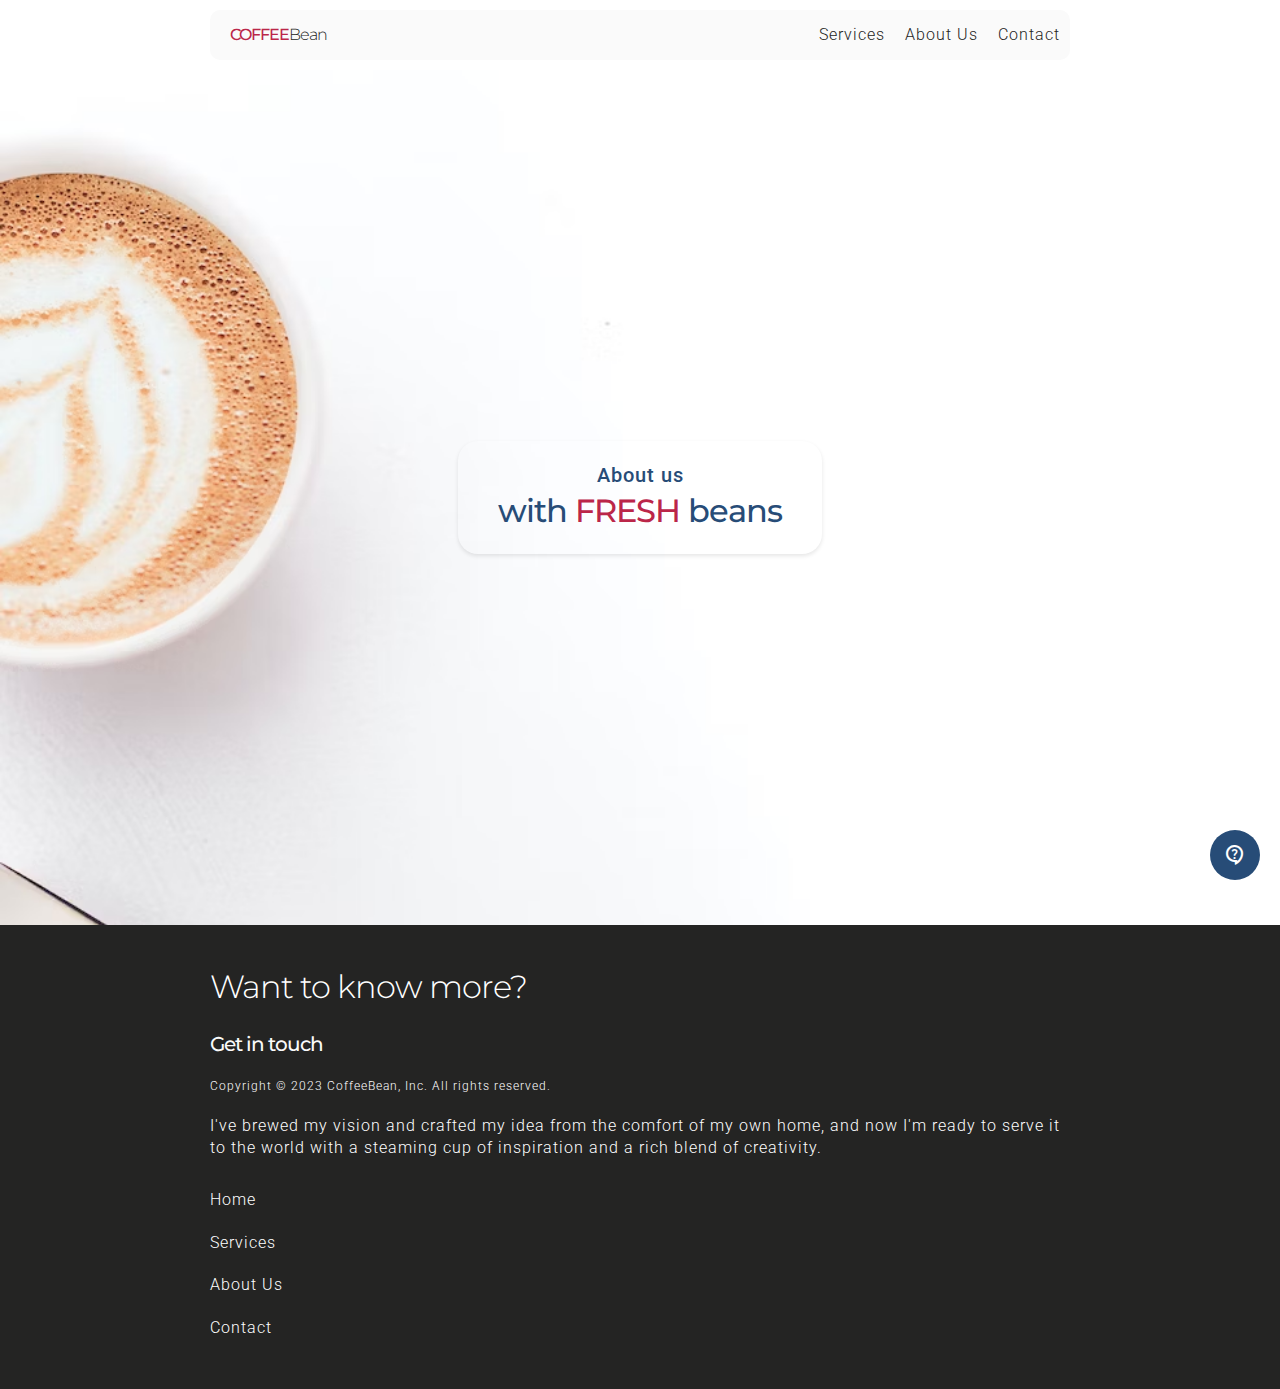
==== about.html @ 628307e0 "Added: services, contact and about us HTML pages." ====
<!DOCTYPE html>
<html lang="en">
  <head>
    <meta charset="UTF-8" />
    <meta http-equiv="X-UA-Compatible" content="IE=edge" />
    <meta name="viewport" content="width=device-width, initial-scale=1.0" />
    <title>About us | CoffeeBean</title>
    <link rel="stylesheet" href="./assets/css/app.css" />
    <link
      rel="stylesheet"
      href="https://fonts.googleapis.com/css2?family=Material+Symbols+Outlined:opsz,wght,FILL,GRAD@48,400,0,0"
    />
  </head>
  <body class="font-body font-size-md bg-light color-black relative">
    <!-- Top Navigation - Sticky component -->
    <div class="w-100 bg-light nav-wrapper py-10">
      <div class="card relative h-100 max-width m-auto d-flex justify-between bg-white">
        <!-- TODO: replace this with a proper logo -->
        <a href="/" class="d-flex self-center pl-20 font-special font-size-xs">
          <h1><span class="color-warning uppercase bold">Coffee</span>Bean</h1>
        </a>
        <nav class="desktop-visible nav-container self-center">
          <ul class="nav-list d-flex flex-row">
            <li class="px-10"><a href="./services.html">Services</a></li>
            <li class="px-10"><a href="./about.html">About Us</a></li>
            <li class="px-10"><a href="./contact.html">Contact</a></li>
          </ul>
        </nav>
        <nav class="mobile-visible nav-container self-center">
          <details class="nav-toggle">
            <summary class="nav-toggle-button px-40">
              <span class="material-symbols-outlined">menu</span>
            </summary>
            <ul class="mobile-nav-list nav-list d-flex flex-col bg-white w-100">
              <li class="px-10 py-20 d-flex mr-auto gap-10">
                <span class="material-symbols-outlined">home</span>
                <a href="./">Home</a>
              </li>
              <li class="px-10 py-20 d-flex mr-auto gap-10">
                <span class="material-symbols-outlined">book</span>
                <a href="./about.html">About Us</a>
              </li>
              <li class="px-10 py-20 d-flex mr-auto gap-10">
                <span class="material-symbols-outlined">book</span>
                <a href="./services.html">Services</a>
              </li>
              <li class="px-10 py-20 d-flex mr-auto gap-10">
                <span class="material-symbols-outlined">contact_support</span>
                <a href="./contact.html">Contact</a>
              </li>
            </ul>
          </details>
        </nav>
      </div>
    </div>
    <!-- End of Top Navigation - Sticky component -->

    <!-- bg banner with title -->
    <header class="bg-hero bg bg-position-center">
      <div class="h-100 d-flex">
        <div class="m-auto card-shadow px-40 py-20 backdrop-filter">
          <h1 class="color-accent text-center font-size-lg bold">About us</h1>
          <h2 class="color-accent text-center font-size-xlg font-special bold">
            with <span class="color-warning uppercase">fresh</span> beans
          </h2>
        </div>
      </div>
    </header>
    <!-- End of bg banner with title -->

    <!-- Main -->
    <main class="w-100"></main>
    <!-- End of Main -->

    <!-- Footer -->
    <footer>
      <div class="section bg-black color-light py-40">
        <div class="max-width m-auto d-flex flex-col gap-20 font-size-md color-light">
          <h4 class="font-size-xlg color-light font-special">Want to know more?</h4>
          <a href="/"><h5 class="font-size-lg color-white font-special bold">Get in touch</h5></a>
          <p class="font-size-sm">Copyright © 2023 CoffeeBean, Inc. All rights reserved.</p>
          <p>
            I've brewed my vision and crafted my idea from the comfort of my own home, and now I'm
            ready to serve it to the world with a steaming cup of inspiration and a rich blend of
            creativity.
          </p>
          <ul class="footer-list d-flex flex-col flex-wrap">
            <li class="py-10"><a href="./">Home</a></li>
            <li class="py-10"><a href="./services.html">Services</a></li>
            <li class="py-10"><a href="./about.html">About Us</a></li>
            <li class="py-10"><a href="./contact.html">Contact</a></li>
          </ul>
        </div>
      </div>
    </footer>
    <!-- End of Footer -->

    <div class="chat bg-accent color-light">
      <span class="material-symbols-outlined">contact_support</span>
    </div>
  </body>
</html>
---- assets/css/app.css ----
/* ---------------------------------- */
/*              Variables             */
/* ---------------------------------- */
@import url(./include/variables.css);
/* ---------------------------------- */
/*   Override/Reset default Styling   */
/* ---------------------------------- */
@import url(./include/html.css);
/* ---------------------------------- */
/*           CSS components           */
/* ---------------------------------- */
@import url(./include/background.css);
@import url(./include/card.css);
@import url(./include/chat.css);
@import url(./include/color.css);
@import url(./include/dimension.css);
@import url(./include/flex.css);
@import url(./include/font.css);
@import url(./include/image.css);
@import url(./include/margin.css);
@import url(./include/nav.css);
@import url(./include/outline.css);
@import url(./include/padding.css);
@import url(./include/position.css);
@import url(./include/separator.css);
@import url(./include/typography.css);
@import url(./include/visibility.css);
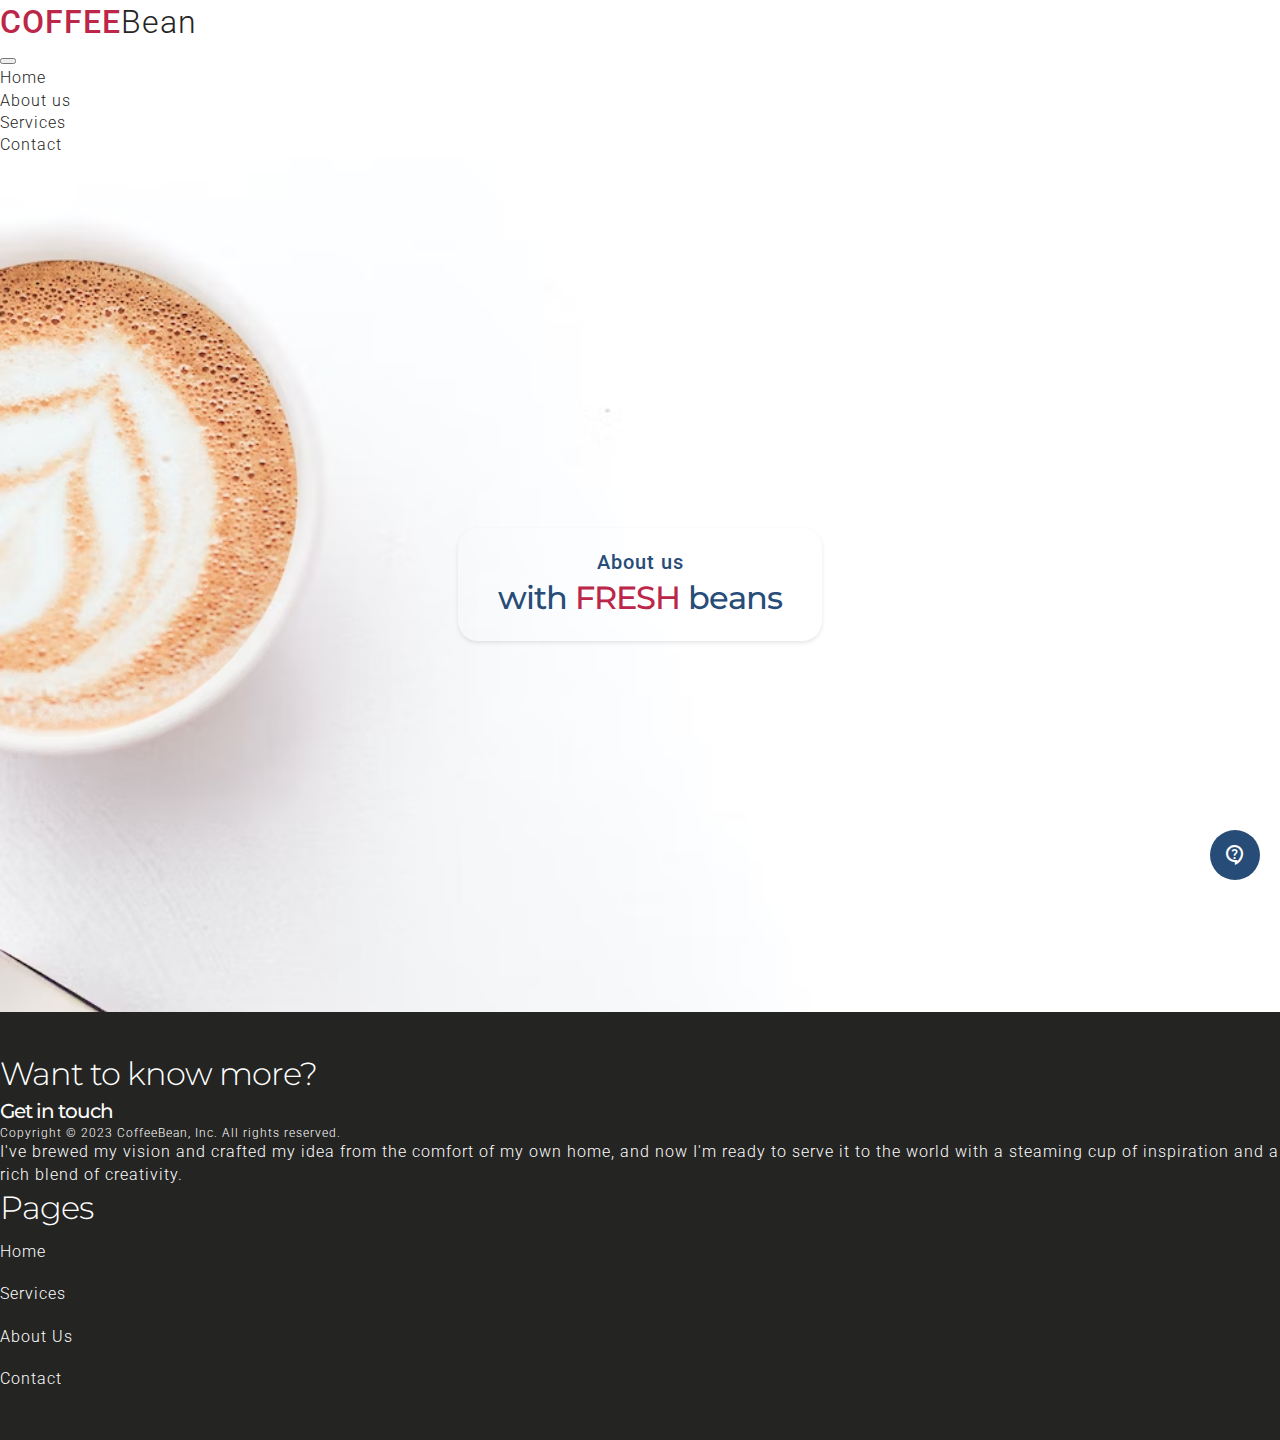
==== commit 2219fdfa: "Page About: added bootstrap CDN sources and replaced footer & nav" ====
--- a/about.html
+++ b/about.html
@@ -5,53 +5,53 @@
     <meta http-equiv="X-UA-Compatible" content="IE=edge" />
     <meta name="viewport" content="width=device-width, initial-scale=1.0" />
     <title>About us | CoffeeBean</title>
+    <link
+      href="https://cdn.jsdelivr.net/npm/bootstrap@5.3.0-alpha3/dist/css/bootstrap.min.css"
+      rel="stylesheet"
+      integrity="sha384-KK94CHFLLe+nY2dmCWGMq91rCGa5gtU4mk92HdvYe+M/SXH301p5ILy+dN9+nJOZ"
+      crossorigin="anonymous"
+    />
     <link rel="stylesheet" href="./assets/css/app.css" />
     <link
       rel="stylesheet"
       href="https://fonts.googleapis.com/css2?family=Material+Symbols+Outlined:opsz,wght,FILL,GRAD@48,400,0,0"
     />
   </head>
-  <body class="font-body font-size-md bg-light color-black relative">
+  <body class="font-body font-size-md bg-white color-black relative">
     <!-- Top Navigation - Sticky component -->
-    <div class="w-100 bg-light nav-wrapper py-10">
-      <div class="card relative h-100 max-width m-auto d-flex justify-between bg-white">
-        <!-- TODO: replace this with a proper logo -->
-        <a href="/" class="d-flex self-center pl-20 font-special font-size-xs">
+    <div class="container sticky-top mt-4">
+      <nav class="rounded-4 navbar navbar-expand-lg navbar-light bg-light px-4 py-2 w-">
+        <a class="navbar-brand" href="./">
           <h1><span class="color-warning uppercase bold">Coffee</span>Bean</h1>
         </a>
-        <nav class="desktop-visible nav-container self-center">
-          <ul class="nav-list d-flex flex-row">
-            <li class="px-10"><a href="./services.html">Services</a></li>
-            <li class="px-10"><a href="./about.html">About Us</a></li>
-            <li class="px-10"><a href="./contact.html">Contact</a></li>
+        <button
+          class="navbar-toggler"
+          type="button"
+          data-toggle="collapse"
+          data-target="#navbarNav"
+          aria-controls="navbarNav"
+          aria-expanded="false"
+          aria-label="Toggle navigation"
+        >
+          <span class="navbar-toggler-icon"></span>
+        </button>
+        <div class="collapse navbar-collapse" id="navbarNav">
+          <ul class="navbar-nav ml-auto">
+            <li class="nav-item active">
+              <a class="nav-link" href="./">Home</a>
+            </li>
+            <li class="nav-item">
+              <a class="nav-link" href="./about.html">About us</a>
+            </li>
+            <li class="nav-item">
+              <a class="nav-link" href="./services.html">Services</a>
+            </li>
+            <li class="nav-item">
+              <a class="nav-link" href="./contact.html">Contact</a>
+            </li>
           </ul>
-        </nav>
-        <nav class="mobile-visible nav-container self-center">
-          <details class="nav-toggle">
-            <summary class="nav-toggle-button px-40">
-              <span class="material-symbols-outlined">menu</span>
-            </summary>
-            <ul class="mobile-nav-list nav-list d-flex flex-col bg-white w-100">
-              <li class="px-10 py-20 d-flex mr-auto gap-10">
-                <span class="material-symbols-outlined">home</span>
-                <a href="./">Home</a>
-              </li>
-              <li class="px-10 py-20 d-flex mr-auto gap-10">
-                <span class="material-symbols-outlined">book</span>
-                <a href="./about.html">About Us</a>
-              </li>
-              <li class="px-10 py-20 d-flex mr-auto gap-10">
-                <span class="material-symbols-outlined">book</span>
-                <a href="./services.html">Services</a>
-              </li>
-              <li class="px-10 py-20 d-flex mr-auto gap-10">
-                <span class="material-symbols-outlined">contact_support</span>
-                <a href="./contact.html">Contact</a>
-              </li>
-            </ul>
-          </details>
-        </nav>
-      </div>
+        </div>
+      </nav>
     </div>
     <!-- End of Top Navigation - Sticky component -->
 
@@ -69,27 +69,36 @@
     <!-- End of bg banner with title -->
 
     <!-- Main -->
-    <main class="w-100"></main>
+    <main></main>
     <!-- End of Main -->
 
     <!-- Footer -->
     <footer>
-      <div class="section bg-black color-light py-40">
-        <div class="max-width m-auto d-flex flex-col gap-20 font-size-md color-light">
-          <h4 class="font-size-xlg color-light font-special">Want to know more?</h4>
-          <a href="/"><h5 class="font-size-lg color-white font-special bold">Get in touch</h5></a>
-          <p class="font-size-sm">Copyright © 2023 CoffeeBean, Inc. All rights reserved.</p>
-          <p>
-            I've brewed my vision and crafted my idea from the comfort of my own home, and now I'm
-            ready to serve it to the world with a steaming cup of inspiration and a rich blend of
-            creativity.
-          </p>
-          <ul class="footer-list d-flex flex-col flex-wrap">
-            <li class="py-10"><a href="./">Home</a></li>
-            <li class="py-10"><a href="./services.html">Services</a></li>
-            <li class="py-10"><a href="./about.html">About Us</a></li>
-            <li class="py-10"><a href="./contact.html">Contact</a></li>
-          </ul>
+      <div class="container-fluid bg-black color-light py-40">
+        <div class="container">
+          <div class="row row-cols-1 row-cols-lg-2">
+            <div class="col row g-4 order-md-last">
+              <h4 class="font-size-xlg color-light font-special">Want to know more?</h4>
+              <a href="/"
+                ><h5 class="font-size-lg color-white font-special bold">Get in touch</h5></a
+              >
+              <p class="font-size-sm">Copyright © 2023 CoffeeBean, Inc. All rights reserved.</p>
+              <p>
+                I've brewed my vision and crafted my idea from the comfort of my own home, and now
+                I'm ready to serve it to the world with a steaming cup of inspiration and a rich
+                blend of creativity.
+              </p>
+            </div>
+            <div class="col row g-4">
+              <h4 class="font-size-xlg color-light font-special d-none d-md-block">Pages</h4>
+              <ul class="footer-list d-flex flex-col flex-wrap">
+                <li class="py-10"><a href="./">Home</a></li>
+                <li class="py-10"><a href="./services.html">Services</a></li>
+                <li class="py-10"><a href="./about.html">About Us</a></li>
+                <li class="py-10"><a href="./contact.html">Contact</a></li>
+              </ul>
+            </div>
+          </div>
         </div>
       </div>
     </footer>
@@ -98,5 +107,22 @@
     <div class="chat bg-accent color-light">
       <span class="material-symbols-outlined">contact_support</span>
     </div>
+
+    <!-- Bootstrap JS Needed files -->
+    <script
+      src="https://code.jquery.com/jquery-3.2.1.slim.min.js"
+      integrity="sha384-KJ3o2DKtIkvYIK3UENzmM7KCkRr/rE9/Qpg6aAZGJwFDMVNA/GpGFF93hXpG5KkN"
+      crossorigin="anonymous"
+    ></script>
+    <script
+      src="https://cdn.jsdelivr.net/npm/popper.js@1.12.9/dist/umd/popper.min.js"
+      integrity="sha384-ApNbgh9B+Y1QKtv3Rn7W3mgPxhU9K/ScQsAP7hUibX39j7fakFPskvXusvfa0b4Q"
+      crossorigin="anonymous"
+    ></script>
+    <script
+      src="https://cdn.jsdelivr.net/npm/bootstrap@4.0.0/dist/js/bootstrap.min.js"
+      integrity="sha384-JZR6Spejh4U02d8jOt6vLEHfe/JQGiRRSQQxSfFWpi1MquVdAyjUar5+76PVCmYl"
+      crossorigin="anonymous"
+    ></script>
   </body>
 </html>
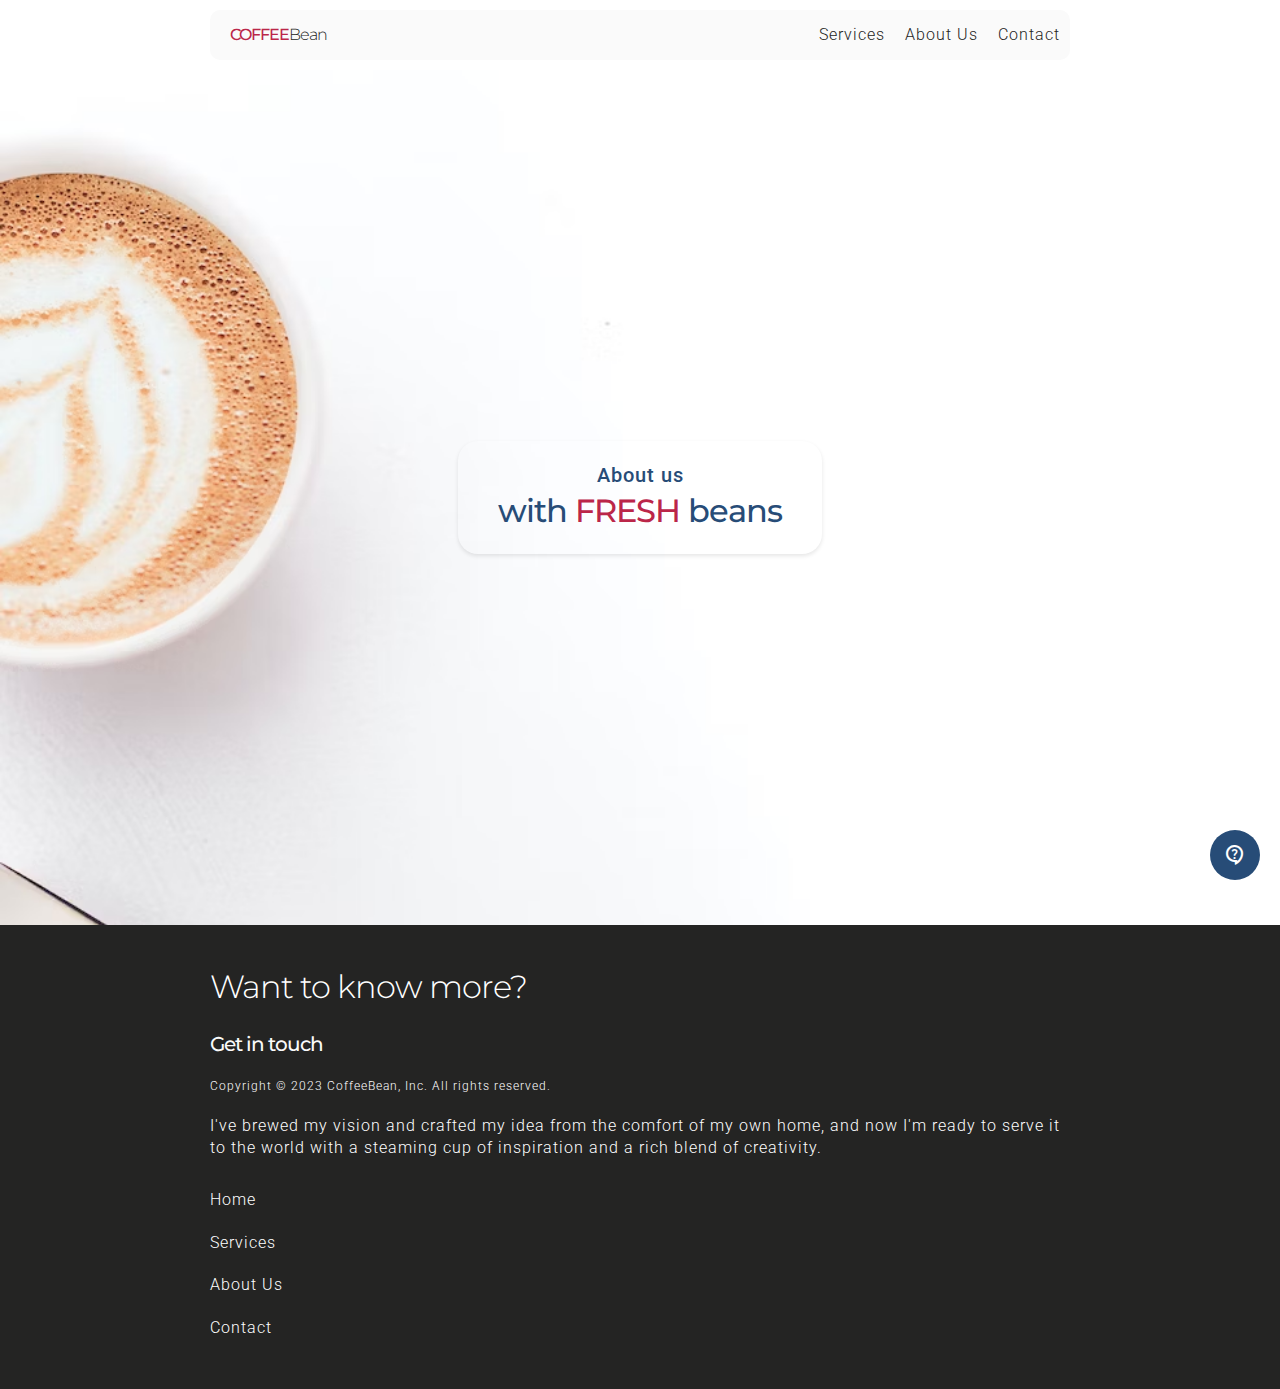
==== commit baf864e1: "removed bootstrap related classes and continue with CSS only and custom classes." ====
--- a/about.html
+++ b/about.html
@@ -5,12 +5,6 @@
     <meta http-equiv="X-UA-Compatible" content="IE=edge" />
     <meta name="viewport" content="width=device-width, initial-scale=1.0" />
     <title>About us | CoffeeBean</title>
-    <link
-      href="https://cdn.jsdelivr.net/npm/bootstrap@5.3.0-alpha3/dist/css/bootstrap.min.css"
-      rel="stylesheet"
-      integrity="sha384-KK94CHFLLe+nY2dmCWGMq91rCGa5gtU4mk92HdvYe+M/SXH301p5ILy+dN9+nJOZ"
-      crossorigin="anonymous"
-    />
     <link rel="stylesheet" href="./assets/css/app.css" />
     <link
       rel="stylesheet"
@@ -19,39 +13,45 @@
   </head>
   <body class="font-body font-size-md bg-white color-black relative">
     <!-- Top Navigation - Sticky component -->
-    <div class="container sticky-top mt-4">
-      <nav class="rounded-4 navbar navbar-expand-lg navbar-light bg-light px-4 py-2 w-">
-        <a class="navbar-brand" href="./">
+    <div class="w-100 bg-light nav-wrapper py-10">
+      <div class="card relative h-100 max-width m-auto d-flex justify-between bg-white">
+        <!-- TODO: replace this with a proper logo -->
+        <a href="/" class="d-flex self-center pl-20 font-special font-size-xs">
           <h1><span class="color-warning uppercase bold">Coffee</span>Bean</h1>
         </a>
-        <button
-          class="navbar-toggler"
-          type="button"
-          data-toggle="collapse"
-          data-target="#navbarNav"
-          aria-controls="navbarNav"
-          aria-expanded="false"
-          aria-label="Toggle navigation"
-        >
-          <span class="navbar-toggler-icon"></span>
-        </button>
-        <div class="collapse navbar-collapse" id="navbarNav">
-          <ul class="navbar-nav ml-auto">
-            <li class="nav-item active">
-              <a class="nav-link" href="./">Home</a>
-            </li>
-            <li class="nav-item">
-              <a class="nav-link" href="./about.html">About us</a>
-            </li>
-            <li class="nav-item">
-              <a class="nav-link" href="./services.html">Services</a>
-            </li>
-            <li class="nav-item">
-              <a class="nav-link" href="./contact.html">Contact</a>
-            </li>
+        <nav class="desktop-visible nav-container self-center">
+          <ul class="nav-list d-flex flex-row">
+            <li class="px-10"><a href="./services.html">Services</a></li>
+            <li class="px-10"><a href="./about.html">About Us</a></li>
+            <li class="px-10"><a href="./contact.html">Contact</a></li>
           </ul>
-        </div>
-      </nav>
+        </nav>
+        <nav class="mobile-visible nav-container self-center">
+          <details class="nav-toggle">
+            <summary class="nav-toggle-button px-40">
+              <span class="material-symbols-outlined">menu</span>
+            </summary>
+            <ul class="mobile-nav-list nav-list d-flex flex-col bg-white w-100">
+              <li class="px-10 py-20 d-flex mr-auto gap-10">
+                <span class="material-symbols-outlined">home</span>
+                <a href="/">Home</a>
+              </li>
+              <li class="px-10 py-20 d-flex mr-auto gap-10">
+                <span class="material-symbols-outlined">book</span>
+                <a href="./services.html">Services</a>
+              </li>
+              <li class="px-10 py-20 d-flex mr-auto gap-10">
+                <span class="material-symbols-outlined">book</span>
+                <a href="./about.html">About Us</a>
+              </li>
+              <li class="px-10 py-20 d-flex mr-auto gap-10">
+                <span class="material-symbols-outlined">contact_support</span>
+                <a href="./contact.html">Contact</a>
+              </li>
+            </ul>
+          </details>
+        </nav>
+      </div>
     </div>
     <!-- End of Top Navigation - Sticky component -->
 
@@ -74,31 +74,22 @@
 
     <!-- Footer -->
     <footer>
-      <div class="container-fluid bg-black color-light py-40">
-        <div class="container">
-          <div class="row row-cols-1 row-cols-lg-2">
-            <div class="col row g-4 order-md-last">
-              <h4 class="font-size-xlg color-light font-special">Want to know more?</h4>
-              <a href="/"
-                ><h5 class="font-size-lg color-white font-special bold">Get in touch</h5></a
-              >
-              <p class="font-size-sm">Copyright © 2023 CoffeeBean, Inc. All rights reserved.</p>
-              <p>
-                I've brewed my vision and crafted my idea from the comfort of my own home, and now
-                I'm ready to serve it to the world with a steaming cup of inspiration and a rich
-                blend of creativity.
-              </p>
-            </div>
-            <div class="col row g-4">
-              <h4 class="font-size-xlg color-light font-special d-none d-md-block">Pages</h4>
-              <ul class="footer-list d-flex flex-col flex-wrap">
-                <li class="py-10"><a href="./">Home</a></li>
-                <li class="py-10"><a href="./services.html">Services</a></li>
-                <li class="py-10"><a href="./about.html">About Us</a></li>
-                <li class="py-10"><a href="./contact.html">Contact</a></li>
-              </ul>
-            </div>
-          </div>
+      <div class="section bg-black color-light py-40">
+        <div class="max-width m-auto d-flex flex-col gap-20 font-size-md color-light">
+          <h4 class="font-size-xlg color-light font-special">Want to know more?</h4>
+          <a href="/"><h5 class="font-size-lg color-white font-special bold">Get in touch</h5></a>
+          <p class="font-size-sm">Copyright © 2023 CoffeeBean, Inc. All rights reserved.</p>
+          <p>
+            I've brewed my vision and crafted my idea from the comfort of my own home, and now I'm
+            ready to serve it to the world with a steaming cup of inspiration and a rich blend of
+            creativity.
+          </p>
+          <ul class="footer-list d-flex flex-col flex-wrap">
+            <li class="py-10"><a href="./">Home</a></li>
+            <li class="py-10"><a href="./services.html">Services</a></li>
+            <li class="py-10"><a href="./about.html">About Us</a></li>
+            <li class="py-10"><a href="./contact.html">Contact</a></li>
+          </ul>
         </div>
       </div>
     </footer>
@@ -107,22 +98,5 @@
     <div class="chat bg-accent color-light">
       <span class="material-symbols-outlined">contact_support</span>
     </div>
-
-    <!-- Bootstrap JS Needed files -->
-    <script
-      src="https://code.jquery.com/jquery-3.2.1.slim.min.js"
-      integrity="sha384-KJ3o2DKtIkvYIK3UENzmM7KCkRr/rE9/Qpg6aAZGJwFDMVNA/GpGFF93hXpG5KkN"
-      crossorigin="anonymous"
-    ></script>
-    <script
-      src="https://cdn.jsdelivr.net/npm/popper.js@1.12.9/dist/umd/popper.min.js"
-      integrity="sha384-ApNbgh9B+Y1QKtv3Rn7W3mgPxhU9K/ScQsAP7hUibX39j7fakFPskvXusvfa0b4Q"
-      crossorigin="anonymous"
-    ></script>
-    <script
-      src="https://cdn.jsdelivr.net/npm/bootstrap@4.0.0/dist/js/bootstrap.min.js"
-      integrity="sha384-JZR6Spejh4U02d8jOt6vLEHfe/JQGiRRSQQxSfFWpi1MquVdAyjUar5+76PVCmYl"
-      crossorigin="anonymous"
-    ></script>
   </body>
 </html>
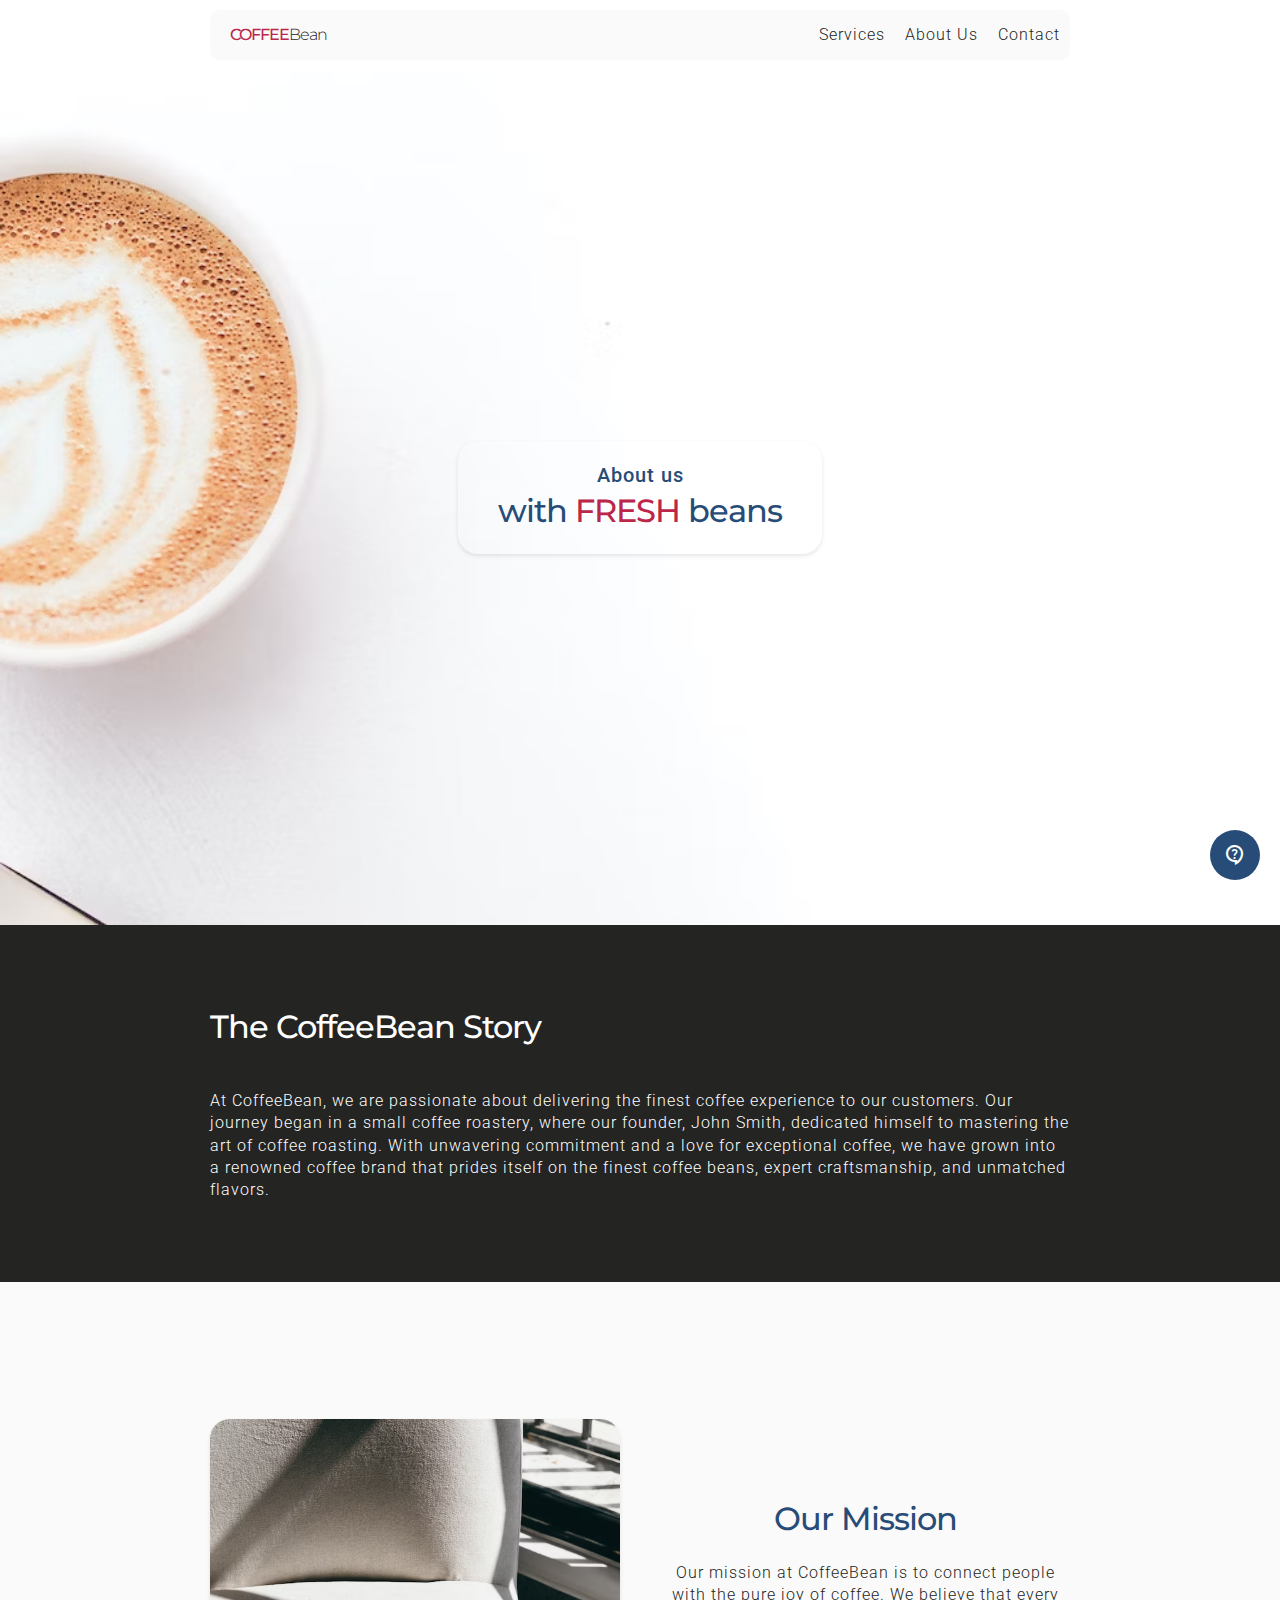
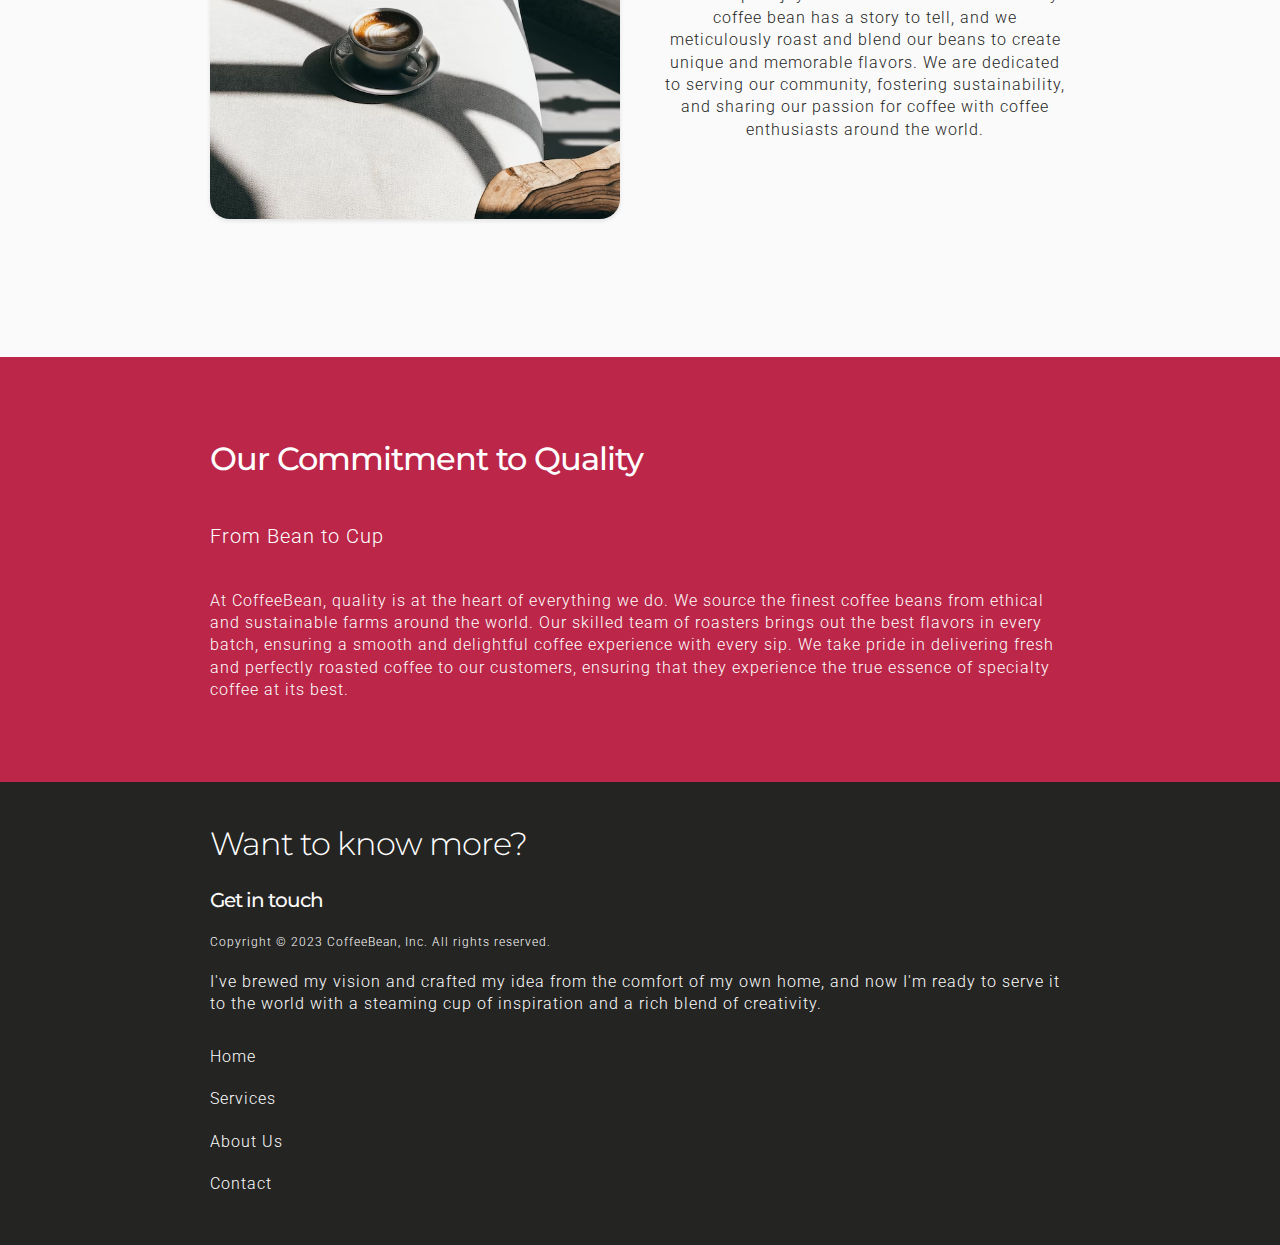
==== commit b7b54307: "contact form style implemented." ====
--- a/about.html
+++ b/about.html
@@ -69,7 +69,57 @@
     <!-- End of bg banner with title -->
 
     <!-- Main -->
-    <main></main>
+    <main class="w-100">
+      <div class="d-flex flex-col">
+        <section class="bg-black color-light py-40 section">
+          <div class="max-width m-auto d-flex flex-col gap-40">
+            <h3 class="font-special font-size-xlg pt-40 bold">The CoffeeBean Story</h3>
+            <h4 class="font-size-md pb-40">
+              At CoffeeBean, we are passionate about delivering the finest coffee experience to our
+              customers. Our journey began in a small coffee roastery, where our founder, John
+              Smith, dedicated himself to mastering the art of coffee roasting. With unwavering
+              commitment and a love for exceptional coffee, we have grown into a renowned coffee
+              brand that prides itself on the finest coffee beans, expert craftsmanship, and
+              unmatched flavors.
+            </h4>
+          </div>
+        </section>
+        <section class="d-flex flex-col gap-20 justify-evenly section self-center vh-section">
+          <div class="max-width m-auto d-flex flex-col flex-lg-row gap-40">
+            <div class="bg bg-position-center flex-lg-1 photo-4"></div>
+            <div class="separator mobile-visible">
+              <div class="dot bg-accent"></div>
+              <div class="dot bg-accent"></div>
+              <div class="dot bg-accent"></div>
+            </div>
+            <div class="d-flex flex-col flex-lg-1 text-center gap-20 self-center">
+              <h3 class="color-accent font-size-xlg font-special bold">Our Mission</h3>
+              <p class="font-size-md">
+                Our mission at CoffeeBean is to connect people with the pure joy of coffee. We
+                believe that every coffee bean has a story to tell, and we meticulously roast and
+                blend our beans to create unique and memorable flavors. We are dedicated to serving
+                our community, fostering sustainability, and sharing our passion for coffee with
+                coffee enthusiasts around the world.
+              </p>
+            </div>
+          </div>
+        </section>
+        <section class="bg-warning color-light d-flex flex-col gap-20 py-40 w-100">
+          <div class="max-width m-auto d-flex flex-col gap-40">
+            <h3 class="font-special font-size-xlg pt-40 bold">Our Commitment to Quality</h3>
+            <h4 class="font-size-lg">From Bean to Cup</h4>
+            <p class="font-size-md pb-40">
+              At CoffeeBean, quality is at the heart of everything we do. We source the finest
+              coffee beans from ethical and sustainable farms around the world. Our skilled team of
+              roasters brings out the best flavors in every batch, ensuring a smooth and delightful
+              coffee experience with every sip. We take pride in delivering fresh and perfectly
+              roasted coffee to our customers, ensuring that they experience the true essence of
+              specialty coffee at its best.
+            </p>
+          </div>
+        </section>
+      </div>
+    </main>
     <!-- End of Main -->
 
     <!-- Footer -->
--- a/assets/css/app.css
+++ b/assets/css/app.css
@@ -16,6 +16,7 @@
 @import url(./include/dimension.css);
 @import url(./include/flex.css);
 @import url(./include/font.css);
+@import url(./include/form.css);
 @import url(./include/image.css);
 @import url(./include/margin.css);
 @import url(./include/nav.css);
